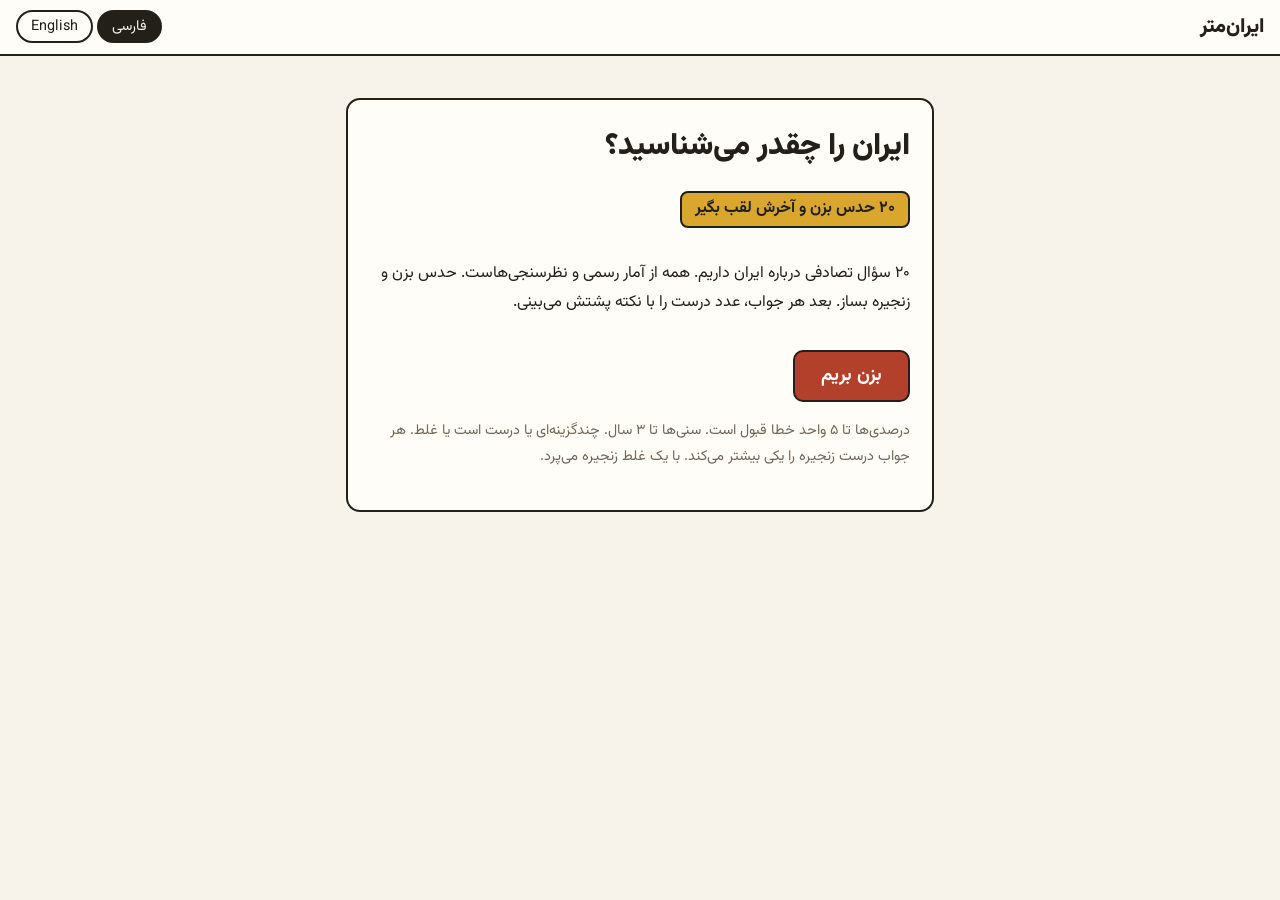
==== web/index.html @ 9cb6ca8e "Wave 3: SEO/OG/favicon/skip-link/mobile-360 polish" ====
<!DOCTYPE html>
<html lang="fa" dir="rtl">
<head>
<meta charset="utf-8">
<meta name="viewport" content="width=device-width, initial-scale=1">
<title>ایران‌متر | Iran-meter Quiz</title>
<meta name="description" content="ایران‌متر: ۲۰ سؤال دوزبانه (فارسی/English) درباره‌ی ایران از آمار و نظرسنجی‌های رسمی — حدس بزن، زنجیره بساز، عدد واقعی را ببین. Iran-meter: a bilingual fa/en quiz — 20 guesses about Iran from official stats and polls.">
<meta name="theme-color" content="#f7f3ea">
<meta property="og:title" content="ایران‌متر | Iran-meter Quiz">
<meta property="og:description" content="۲۰ حدس دوزبانه درباره‌ی ایران — زنجیره بساز و عدد واقعی را ببین. A bilingual fa/en quiz: 20 guesses about Iran, build a streak, see the true number.">
<meta property="og:type" content="website">
<meta property="og:url" content="https://eledah.github.io/iran-meter/">
<meta property="og:locale" content="fa_IR">
<meta property="og:locale:alternate" content="en_US">
<link rel="icon" href="data:image/svg+xml,%3Csvg xmlns='http://www.w3.org/2000/svg' viewBox='0 0 64 64'%3E%3Crect x='5' y='5' width='54' height='54' rx='10' fill='%23d9a62e' stroke='%2323201a' stroke-width='4'/%3E%3Cline x1='5' y1='32' x2='59' y2='32' stroke='%2323201a' stroke-width='3' stroke-dasharray='7 6'/%3E%3Ccircle cx='32' cy='17' r='6' fill='%23fffdf7' stroke='%2323201a' stroke-width='3'/%3E%3C/svg%3E">
<link rel="preconnect" href="https://fonts.googleapis.com">
<link rel="preconnect" href="https://fonts.gstatic.com" crossorigin>
<link href="https://fonts.googleapis.com/css2?family=Vazirmatn:wght@400;500;700;900&display=swap" rel="stylesheet">
<link rel="stylesheet" href="styles.css">
</head>
<body>
<a class="skip-link" href="#app">پرش به محتوا / Skip to content</a>
<header class="topbar">
  <h1 id="app-title">ایران‌متر</h1>
  <div class="topbar-side">
    <div class="lang-toggle" role="group" aria-label="Language / زبان">
      <button id="btn-fa" class="active" type="button">فارسی</button>
      <button id="btn-en" type="button">English</button>
    </div>
  </div>
</header>

<main id="app" tabindex="-1">
  <!-- start screen: the hook is the quiz itself -->
  <section id="screen-start" class="screen start">
    <div class="hook-ticket">
      <h2 id="start-title">ایران را چقدر می‌شناسید؟</h2>
      <p id="start-hook" class="hook-line"></p>
      <p id="start-desc"></p>
      <button id="btn-start" class="primary" type="button">بزن بریم</button>
      <p id="start-rules" class="muted"></p>
    </div>
  </section>

  <!-- question screen -->
  <section id="screen-quiz" class="screen hidden">
    <div class="thread" aria-hidden="true"><div id="progress-fill"></div></div>
    <div class="quiz-head">
      <p id="progress-label" class="muted"></p>
      <p id="quiz-streak" class="streak-inline hidden" aria-live="polite"></p>
    </div>
    <article class="ticket">
      <div class="ticket-row">
        <span id="q-category" class="chip"></span>
        <span id="q-gauge" class="gauge"></span>
      </div>
      <h2 id="q-prompt"></h2>
      <p id="q-hint" class="hint"></p>
      <div id="q-options" class="options"></div>
      <div id="q-slider" class="slider-block hidden">
        <div class="slider-row">
          <div class="range-wrap">
            <input id="q-range" type="range" min="0" max="100" step="1" value="50" aria-describedby="q-prompt">
            <div id="q-marks" class="marks" aria-hidden="true"></div>
          </div>
          <output id="q-guess" for="q-range">۵۰٪</output>
        </div>
        <button id="btn-submit-guess" class="primary" type="button"></button>
      </div>
      <div id="q-feedback" class="feedback hidden">
        <div class="reveal-card">
          <p id="fb-result" class="fb-result"></p>
          <div id="fb-truth" class="truth-big hidden" aria-live="polite">
            <span id="fb-truth-num">۰</span><span id="fb-truth-unit"></span>
          </div>
          <p id="fb-gap" class="fb-gap"></p>
          <p id="fb-fact" class="fb-fact"></p>
          <p id="fb-source" class="source-chip"></p>
        </div>
        <button id="btn-next" class="primary" type="button"></button>
      </div>
    </article>
  </section>

  <!-- score screen -->
  <section id="screen-score" class="screen hidden">
    <div class="rank-stamp">
      <h2 id="score-rank"></h2>
      <p id="score-total"></p>
    </div>
    <h3 id="score-title" class="score-sub"></h3>
    <ul id="score-breakdown" class="breakdown"></ul>
    <p id="score-best" class="muted"></p>
    <button id="btn-restart" class="primary" type="button"></button>
  </section>
</main>

<script src="app.js"></script>
</body>
</html>
---- web/styles.css ----
/* Iran-meter: bazaar-ticket showdown. One family (Vazirmatn), flat color, no gradients. */
:root {
  color-scheme: light;
  --paper: #f7f3ea;
  --ticket: #fffdf7;
  --ink: #23201a;
  --clay: #e2d9c6;
  --bazaar: #b3402a;
  --pistachio: #3e7a4e;
  --marigold: #d9a62e;
  --muted: #6f675a;
}
* { box-sizing: border-box; }
html { -webkit-text-size-adjust: 100%; }
body {
  margin: 0;
  font-family: "Vazirmatn", system-ui, "Segoe UI", Tahoma, sans-serif;
  background: var(--paper);
  color: var(--ink);
  line-height: 1.8;
}
button, input, output { font-family: inherit; }
:focus-visible { outline: 3px solid var(--bazaar); outline-offset: 2px; }
/* Skip link: off-screen until keyboard focus */
.skip-link {
  position: absolute; top: -100px; inset-inline-start: 1rem; z-index: 10;
  background: var(--ink); color: var(--paper); font-weight: 700;
  padding: 0.5rem 1rem; border-radius: 0 0 10px 10px; text-decoration: none;
}
.skip-link:focus { top: 0; }

/* Top bar: slim ledger strip */
.topbar {
  display: flex; justify-content: space-between; align-items: center; gap: 0.75rem;
  padding: 0.55rem 1rem;
  background: var(--ticket);
  border-bottom: 2px solid var(--ink);
}
.topbar h1 { font-size: 1.25rem; margin: 0; font-weight: 900; }
.topbar-side { display: flex; align-items: center; gap: 0.6rem; }
.lang-toggle { display: flex; gap: 0.3rem; }
.lang-toggle button {
  border: 2px solid var(--ink); background: var(--ticket); color: var(--ink);
  padding: 0.2rem 0.8rem; cursor: pointer; border-radius: 999px; font-size: 0.9rem;
}
.lang-toggle button.active { background: var(--ink); color: var(--paper); }

main { max-width: 620px; margin: 0 auto; padding: 1.25rem 1rem 3rem; }
.screen.hidden { display: none; }
.muted { color: var(--muted); font-size: 0.9rem; }

/* Start: hook ticket with dashed stub edge (the ONE bold place) */
.hook-ticket {
  background: var(--ticket);
  border: 2px solid var(--ink);
  border-radius: 14px;
  padding: 1.6rem 1.4rem;
  margin-top: 1.4rem;
}
.hook-ticket h2 { font-size: 1.9rem; line-height: 1.4; margin: 0 0 0.4rem; font-weight: 900; }
.hook-line {
  display: inline-block;
  background: var(--marigold);
  border: 2px solid var(--ink);
  border-radius: 8px;
  padding: 0.15rem 0.8rem;
  font-weight: 700;
}
#btn-start { font-size: 1.15rem; }
#start-rules { margin-top: 1rem; }

/* Quiz thread: thin progress line */
.thread { height: 6px; background: var(--clay); border-radius: 999px; overflow: hidden; }
#progress-fill { height: 100%; width: 0; background: var(--bazaar); transition: width 0.3s ease; }
.quiz-head { display: flex; justify-content: space-between; align-items: center; gap: 0.5rem; }

/* The ticket: exam-sheet stub, dashed tear edge */
.ticket {
  background: var(--ticket);
  border: 2px solid var(--ink);
  border-radius: 14px;
  padding: 1.2rem 1.1rem;
}
.ticket-row { display: flex; justify-content: space-between; align-items: center; gap: 0.5rem; }
.chip {
  background: var(--paper);
  border: 2px solid var(--ink);
  border-radius: 999px;
  padding: 0 0.8rem;
  font-size: 0.85rem; font-weight: 500;
}
.gauge { display: inline-flex; gap: 4px; }
.gauge i { width: 20px; height: 10px; border-radius: 999px; background: var(--clay); border: 1px solid var(--ink); }
.gauge i.on { background: var(--ink); }
#q-prompt { font-size: 1.3rem; font-weight: 700; line-height: 1.7; margin: 0.8rem 0 0; max-width: 34ch; }
/* Explainer subtitle for jargon terms (gross ratio, point-to-point, participation…) */
.hint { margin: 0.35rem 0 0; font-size: 0.95rem; color: var(--muted); max-width: 60ch; }
.hint.hidden { display: none; }

/* Options: bargaining slips */
.options.hidden { display: none; }
.options { display: grid; gap: 0.6rem; margin-top: 1rem; }
.options button {
  text-align: start; padding: 0.65rem 0.9rem; font-size: 1.05rem; font-weight: 500;
  border: 2px solid var(--ink); border-radius: 10px; background: var(--paper);
  color: var(--ink); cursor: pointer;
}
.options button:hover:not(:disabled) { background: var(--marigold); }
.options button:disabled { cursor: default; }
.options button.correct { background: var(--pistachio); border-color: var(--ink); color: #fff; }
.options button.wrong { background: var(--bazaar); border-color: var(--ink); color: #fff; }
.options button.dim { opacity: 0.55; }

/* Slider: bargaining over a number */
.slider-block.hidden { display: none; }
.slider-block { margin-top: 1.2rem; }
.slider-row { display: flex; align-items: center; gap: 0.9rem; }
.slider-row input[type="range"] { flex: 1; accent-color: var(--bazaar); min-height: 44px; }
.slider-row output {
  min-width: 5rem; text-align: center; font-size: 1.5rem; font-weight: 900;
  border: 2px solid var(--ink); border-radius: 10px; background: var(--paper); padding: 0 0.4rem;
}

/* Reveal: the payoff, color answers the action */
.feedback { margin-top: 1rem; border-top: 2px dashed var(--clay); padding-top: 0.9rem; }
.feedback.hidden { display: none; }
.reveal-card {
  background: var(--paper);
  border: 2px solid var(--ink);
  border-radius: 12px;
  padding: 0.9rem 1rem 1rem;
}
.fb-result { font-size: 1.2rem; font-weight: 900; margin: 0; }
.fb-result.tier-exact { color: var(--pistachio); }
.fb-result.tier-close { color: var(--pistachio); }
.fb-result.tier-near { color: var(--bazaar); }
.fb-result.tier-off { color: var(--bazaar); }
.fb-result.tier-choice-ok { color: var(--pistachio); }
.fb-result.tier-choice-bad { color: var(--bazaar); }
.fb-gap { font-weight: 700; margin: 0.2rem 0; }
.fb-fact {
  margin: 0.6rem 0; max-width: 60ch;
  border-inline-start: 4px solid var(--marigold);
  padding-inline-start: 0.7rem;
}
/* Big counted-up truth number */
.truth-big { margin: 0.2rem 0 0; line-height: 1.2; }
.truth-big.hidden { display: none; }
#fb-truth-num { font-size: 2.6rem; font-weight: 900; }
#fb-truth-unit { font-size: 1.3rem; font-weight: 700; margin-inline-start: 0.3rem; }
/* Data labels on the original slider: guess pill above, truth pill below.
   Overlay is forced LTR so % always maps to left%. */
.range-wrap { position: relative; flex: 1; min-width: 0; display: flex; align-items: center; }
.range-wrap input[type="range"] { width: 100%; min-width: 0; direction: ltr; }
.marks { position: absolute; top: 0; bottom: 0; left: 10px; right: 10px; pointer-events: none; direction: ltr; }
.mark {
  position: absolute; top: -1.7rem; transform: translateX(-50%);
  font-size: 0.8rem; font-weight: 700; white-space: nowrap;
  max-width: 44%; overflow: hidden; text-overflow: ellipsis;
  border: 2px solid var(--ink); border-radius: 999px; padding: 0 0.55rem;
  background: var(--ticket); color: var(--ink);
}
.mark-truth { top: auto; bottom: -1.9rem; background: var(--marigold); }
.mark-truth.good { background: var(--pistachio); color: #fff; }
.mark-truth.miss { background: var(--bazaar); color: #fff; }
.slider-block { padding-bottom: 2.2rem; }
/* Source as a small stamp chip */
.source-chip { display: inline-block; margin: 0.5rem 0 0; font-size: 0.85rem; color: var(--muted); }
.source-chip.hidden { display: none; }
.source-chip:not(.hidden) {
  border: 1px dashed var(--muted); border-radius: 999px; padding: 0 0.7rem;
}
/* Celebration + commiseration (JS-gated on reduced motion) */
.ticket { position: relative; overflow: hidden; }
.confetti {
  position: absolute; top: -8px; width: 8px; height: 12px; border-radius: 2px;
  animation: fall 0.95s ease-in forwards; pointer-events: none;
}
@keyframes fall {
  to { transform: translate(var(--dx, 0), 340px) rotate(var(--rot, 180deg)); opacity: 0; }
}
.shake { animation: shake 0.4s ease; }
@keyframes shake {
  0%, 100% { transform: none; }
  25% { transform: translateX(-7px) rotate(-0.4deg); }
  60% { transform: translateX(6px) rotate(0.4deg); }
}

/* Staged reveal: the payoff arrives beat by beat, not all at once.
   Base styles stay fully visible; keyframes only describe the entrance,
   so prefers-reduced-motion (animation: none) shows everything instantly. */
#q-feedback:not(.hidden) .fb-result { animation: rise 0.4s ease both; }
#q-feedback:not(.hidden) #fb-truth { animation: rise 0.45s ease 0.3s both; }
#q-feedback:not(.hidden) .fb-gap { animation: rise 0.45s ease 0.95s both; }
#q-feedback:not(.hidden) .fb-fact { animation: rise 0.45s ease 1.2s both; }
#q-feedback:not(.hidden) #fb-source { animation: rise 0.45s ease 1.45s both; }
#q-feedback:not(.hidden) #btn-next { animation: rise 0.45s ease 1.7s both; }
@keyframes rise { from { opacity: 0; transform: translateY(12px); } }
#q-marks .mark { animation: markpop 0.35s ease both; }
#q-marks .mark-truth { animation-delay: 0.25s; }
@keyframes markpop {
  from { transform: translateX(-50%) scale(0); }
  to { transform: translateX(-50%) scale(1); }
}
/* Streak: the stakes (single inline readout under the thread) */
.streak-inline { font-weight: 700; }
.streak-inline.hidden { display: none; }
.pop { animation: pop 0.35s ease; }
@keyframes pop {
  0% { transform: scale(1); }
  40% { transform: scale(1.25); }
  100% { transform: scale(1); }
}

/* Score: rank stamp is the payoff */
.rank-stamp {
  background: var(--ink); color: var(--paper);
  border-radius: 14px; padding: 1.4rem 1.2rem; text-align: center; margin-top: 1.4rem;
}
.rank-stamp h2 { margin: 0; font-size: 1.7rem; font-weight: 900; }
.rank-stamp p { margin: 0.3rem 0 0; font-size: 1.1rem; }
.score-sub { margin: 1.2rem 0 0.4rem; font-size: 1.05rem; }
.breakdown { list-style: none; padding: 0; margin: 0; display: grid; gap: 0.45rem; }
.breakdown li {
  background: var(--ticket); border: 2px solid var(--ink); border-radius: 10px;
  padding: 0.35rem 0.8rem;
}

.primary {
  background: var(--bazaar); color: #fff; border: 2px solid var(--ink); border-radius: 10px;
  padding: 0.6rem 1.6rem; font-size: 1.05rem; font-weight: 700; cursor: pointer; margin-top: 1rem;
}
.primary:hover { filter: brightness(1.08); }
.primary:disabled { opacity: 0.5; cursor: default; }
/* Quiz actions span the full card width */
#btn-submit-guess, #btn-next { display: block; width: 100%; }

/* ONE orchestrated start moment: ticket deals in */
body.dealing .ticket, body.dealing .hook-ticket { animation: deal 0.55s ease; }
@keyframes deal {
  from { transform: translateY(14px) rotate(-0.6deg); opacity: 0; }
  to { transform: none; opacity: 1; }
}

@media (max-width: 480px) {
  .hook-ticket h2 { font-size: 1.5rem; }
  #q-prompt { font-size: 1.15rem; }
  main { padding: 1rem 0.75rem 2.5rem; }
  /* 360px: keep the ticket row, slider, and payoff inside the viewport */
  .topbar { flex-wrap: wrap; }
  .ticket-row { flex-wrap: wrap; }
  .chip { min-width: 0; overflow-wrap: anywhere; }
  .slider-row { gap: 0.5rem; }
  .slider-row output { min-width: 4rem; font-size: 1.2rem; }
  #fb-truth-num { font-size: 2rem; }
  #fb-truth-unit { font-size: 1.1rem; }
}
@media (prefers-reduced-motion: reduce) {
  *, *::before, *::after { animation: none; transition: none; }
}
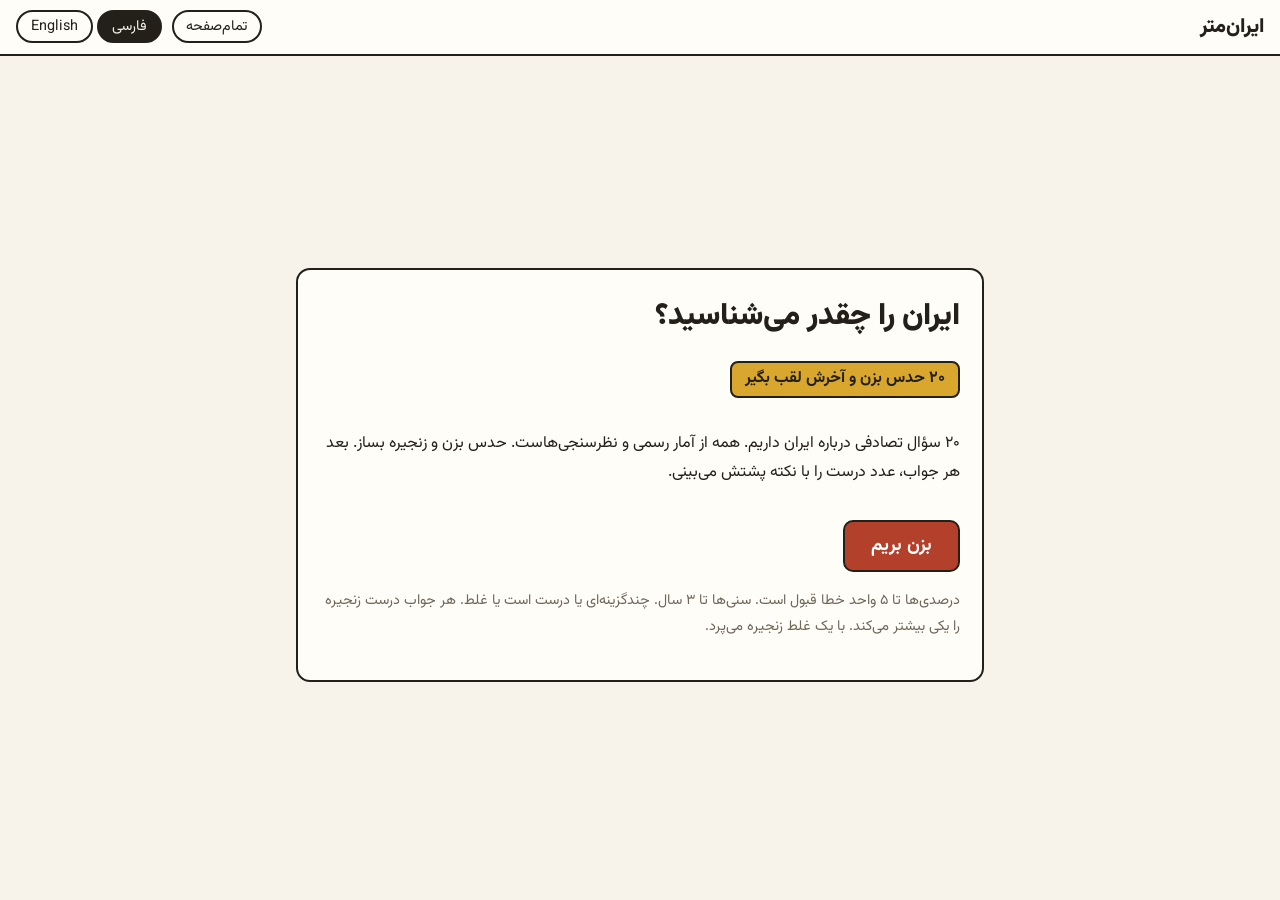
==== commit 3a0706e9: "Full-screen experience: viewport stage, bigger touch targets, fullscreen toggle" ====
--- a/web/index.html
+++ b/web/index.html
@@ -23,6 +23,7 @@
 <header class="topbar">
   <h1 id="app-title">ایران‌متر</h1>
   <div class="topbar-side">
+    <button id="btn-full" type="button">تمام‌صفحه</button>
     <div class="lang-toggle" role="group" aria-label="Language / زبان">
       <button id="btn-fa" class="active" type="button">فارسی</button>
       <button id="btn-en" type="button">English</button>
--- a/web/styles.css
+++ b/web/styles.css
@@ -11,9 +11,11 @@
   --muted: #6f675a;
 }
 * { box-sizing: border-box; }
-html { -webkit-text-size-adjust: 100%; }
+html { -webkit-text-size-adjust: 100%; height: 100%; }
 body {
   margin: 0;
+  min-height: 100%; min-height: 100dvh;
+  display: flex; flex-direction: column;
   font-family: "Vazirmatn", system-ui, "Segoe UI", Tahoma, sans-serif;
   background: var(--paper);
   color: var(--ink);
@@ -39,13 +41,20 @@
 .topbar h1 { font-size: 1.25rem; margin: 0; font-weight: 900; }
 .topbar-side { display: flex; align-items: center; gap: 0.6rem; }
 .lang-toggle { display: flex; gap: 0.3rem; }
-.lang-toggle button {
+.lang-toggle button, #btn-full {
   border: 2px solid var(--ink); background: var(--ticket); color: var(--ink);
   padding: 0.2rem 0.8rem; cursor: pointer; border-radius: 999px; font-size: 0.9rem;
 }
+#btn-full.hidden { display: none; }
 .lang-toggle button.active { background: var(--ink); color: var(--paper); }
 
-main { max-width: 620px; margin: 0 auto; padding: 1.25rem 1rem 3rem; }
+main {
+  flex: 1; width: 100%; max-width: 720px; margin: 0 auto;
+  padding: 1.25rem 1rem 3rem;
+  display: flex; flex-direction: column;
+}
+/* Full-screen stage: each screen centers itself vertically without clipping */
+.screen { width: 100%; margin: auto 0; }
 .screen.hidden { display: none; }
 .muted { color: var(--muted); font-size: 0.9rem; }
 
@@ -92,7 +101,7 @@
 .gauge { display: inline-flex; gap: 4px; }
 .gauge i { width: 20px; height: 10px; border-radius: 999px; background: var(--clay); border: 1px solid var(--ink); }
 .gauge i.on { background: var(--ink); }
-#q-prompt { font-size: 1.3rem; font-weight: 700; line-height: 1.7; margin: 0.8rem 0 0; max-width: 34ch; }
+#q-prompt { font-size: 1.45rem; font-weight: 700; line-height: 1.7; margin: 0.8rem 0 0; max-width: 34ch; }
 /* Explainer subtitle for jargon terms (gross ratio, point-to-point, participation…) */
 .hint { margin: 0.35rem 0 0; font-size: 0.95rem; color: var(--muted); max-width: 60ch; }
 .hint.hidden { display: none; }
@@ -101,7 +110,7 @@
 .options.hidden { display: none; }
 .options { display: grid; gap: 0.6rem; margin-top: 1rem; }
 .options button {
-  text-align: start; padding: 0.65rem 0.9rem; font-size: 1.05rem; font-weight: 500;
+  text-align: start; padding: 0.85rem 1rem; font-size: 1.15rem; font-weight: 500;
   border: 2px solid var(--ink); border-radius: 10px; background: var(--paper);
   color: var(--ink); cursor: pointer;
 }
@@ -117,7 +126,7 @@
 .slider-row { display: flex; align-items: center; gap: 0.9rem; }
 .slider-row input[type="range"] { flex: 1; accent-color: var(--bazaar); min-height: 44px; }
 .slider-row output {
-  min-width: 5rem; text-align: center; font-size: 1.5rem; font-weight: 900;
+  min-width: 5.5rem; text-align: center; font-size: 1.8rem; font-weight: 900;
   border: 2px solid var(--ink); border-radius: 10px; background: var(--paper); padding: 0 0.4rem;
 }
 
@@ -151,7 +160,7 @@
 /* Data labels on the original slider: guess pill above, truth pill below.
    Overlay is forced LTR so % always maps to left%. */
 .range-wrap { position: relative; flex: 1; min-width: 0; display: flex; align-items: center; }
-.range-wrap input[type="range"] { width: 100%; min-width: 0; direction: ltr; }
+.range-wrap input[type="range"] { width: 100%; min-width: 0; direction: ltr; min-height: 56px; }
 .marks { position: absolute; top: 0; bottom: 0; left: 10px; right: 10px; pointer-events: none; direction: ltr; }
 .mark {
   position: absolute; top: -1.7rem; transform: translateX(-50%);
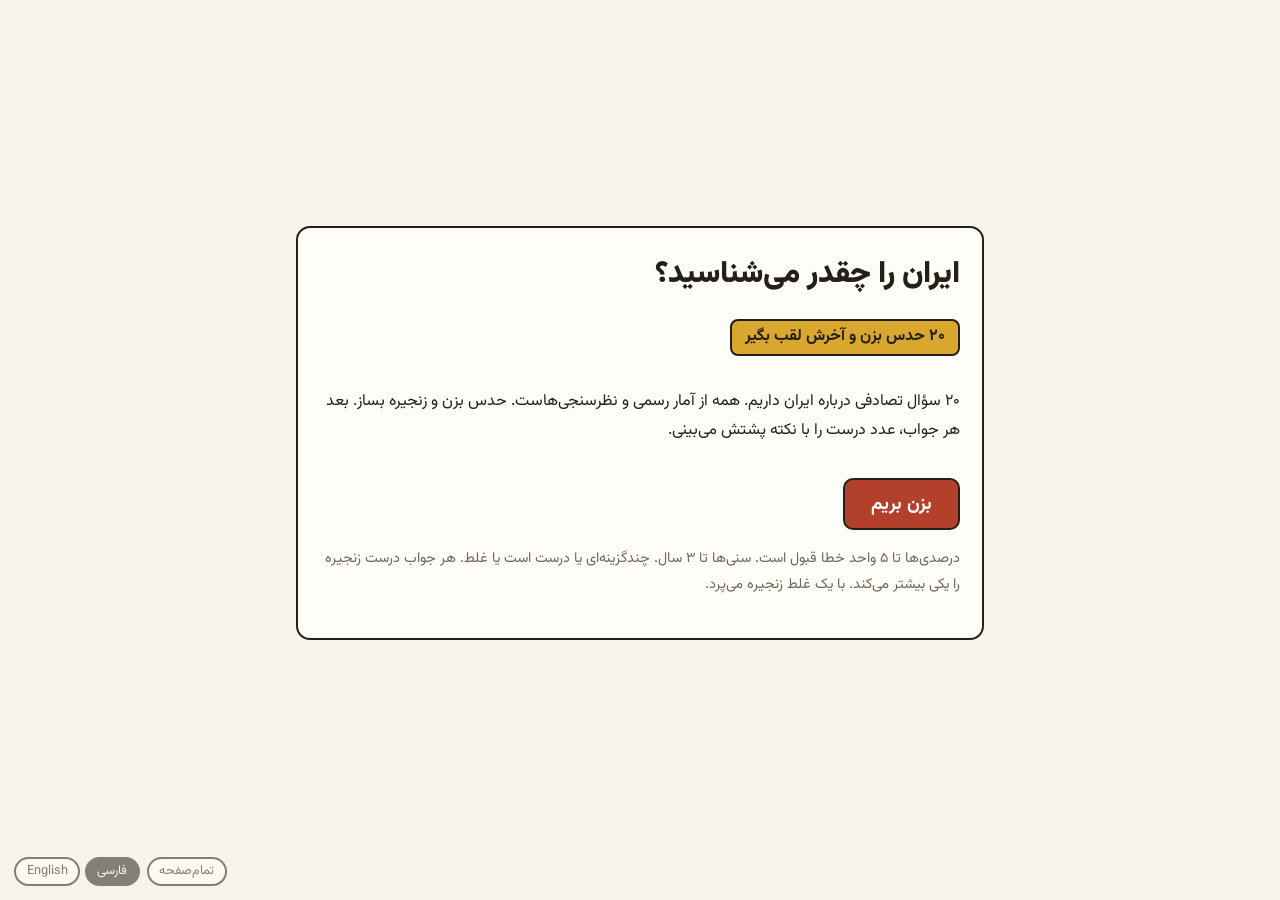
==== commit 42ee38eb: "Chromeless full-screen: header removed, floating ghost controls, screens fill viewport" ====
--- a/web/index.html
+++ b/web/index.html
@@ -20,16 +20,14 @@
 </head>
 <body>
 <a class="skip-link" href="#app">پرش به محتوا / Skip to content</a>
-<header class="topbar">
-  <h1 id="app-title">ایران‌متر</h1>
-  <div class="topbar-side">
-    <button id="btn-full" type="button">تمام‌صفحه</button>
-    <div class="lang-toggle" role="group" aria-label="Language / زبان">
-      <button id="btn-fa" class="active" type="button">فارسی</button>
-      <button id="btn-en" type="button">English</button>
-    </div>
+<h1 id="app-title" class="sr-only">ایران‌متر</h1>
+<div class="float-controls">
+  <button id="btn-full" type="button">تمام‌صفحه</button>
+  <div class="lang-toggle" role="group" aria-label="Language / زبان">
+    <button id="btn-fa" class="active" type="button">فارسی</button>
+    <button id="btn-en" type="button">English</button>
   </div>
-</header>
+</div>
 
 <main id="app" tabindex="-1">
   <!-- start screen: the hook is the quiz itself -->
--- a/web/styles.css
+++ b/web/styles.css
@@ -31,15 +31,22 @@
 }
 .skip-link:focus { top: 0; }
 
-/* Top bar: slim ledger strip */
-.topbar {
-  display: flex; justify-content: space-between; align-items: center; gap: 0.75rem;
-  padding: 0.55rem 1rem;
+/* Screen-reader-only (the h1 lives on for SEO/a11y, no visual header) */
+.sr-only {
+  position: absolute; width: 1px; height: 1px; margin: -1px;
+  clip-path: inset(50%); overflow: hidden; white-space: nowrap;
+}
+/* Floating ghost controls: the only chrome, pinned to a corner */
+.float-controls {
+  position: fixed; inset-block-end: 0.9rem; inset-inline-end: 0.9rem; z-index: 20;
+  display: flex; align-items: center; gap: 0.45rem;
+  opacity: 0.55; transition: opacity 0.2s ease;
+}
+.float-controls:hover, .float-controls:focus-within { opacity: 1; }
+.float-controls .lang-toggle button, .float-controls #btn-full {
+  font-size: 0.8rem; padding: 0.15rem 0.65rem;
   background: var(--ticket);
-  border-bottom: 2px solid var(--ink);
-}
-.topbar h1 { font-size: 1.25rem; margin: 0; font-weight: 900; }
-.topbar-side { display: flex; align-items: center; gap: 0.6rem; }
+}
 .lang-toggle { display: flex; gap: 0.3rem; }
 .lang-toggle button, #btn-full {
   border: 2px solid var(--ink); background: var(--ticket); color: var(--ink);
@@ -50,11 +57,11 @@
 
 main {
   flex: 1; width: 100%; max-width: 720px; margin: 0 auto;
-  padding: 1.25rem 1rem 3rem;
+  padding: 1.5rem 1rem 5rem;
   display: flex; flex-direction: column;
 }
-/* Full-screen stage: each screen centers itself vertically without clipping */
-.screen { width: 100%; margin: auto 0; }
+/* Full-screen stage: each screen IS the viewport — no header, no footer */
+.screen { width: 100%; flex: 1; display: flex; flex-direction: column; justify-content: center; }
 .screen.hidden { display: none; }
 .muted { color: var(--muted); font-size: 0.9rem; }
 
@@ -83,12 +90,13 @@
 #progress-fill { height: 100%; width: 0; background: var(--bazaar); transition: width 0.3s ease; }
 .quiz-head { display: flex; justify-content: space-between; align-items: center; gap: 0.5rem; }
 
-/* The ticket: exam-sheet stub, dashed tear edge */
+/* The ticket: exam-sheet stub, dashed tear edge — fills its screen */
 .ticket {
   background: var(--ticket);
   border: 2px solid var(--ink);
   border-radius: 14px;
   padding: 1.2rem 1.1rem;
+  flex: 1;
 }
 .ticket-row { display: flex; justify-content: space-between; align-items: center; gap: 0.5rem; }
 .chip {
@@ -254,9 +262,8 @@
 @media (max-width: 480px) {
   .hook-ticket h2 { font-size: 1.5rem; }
   #q-prompt { font-size: 1.15rem; }
-  main { padding: 1rem 0.75rem 2.5rem; }
+  main { padding: 1rem 0.75rem 4rem; }
   /* 360px: keep the ticket row, slider, and payoff inside the viewport */
-  .topbar { flex-wrap: wrap; }
   .ticket-row { flex-wrap: wrap; }
   .chip { min-width: 0; overflow-wrap: anywhere; }
   .slider-row { gap: 0.5rem; }
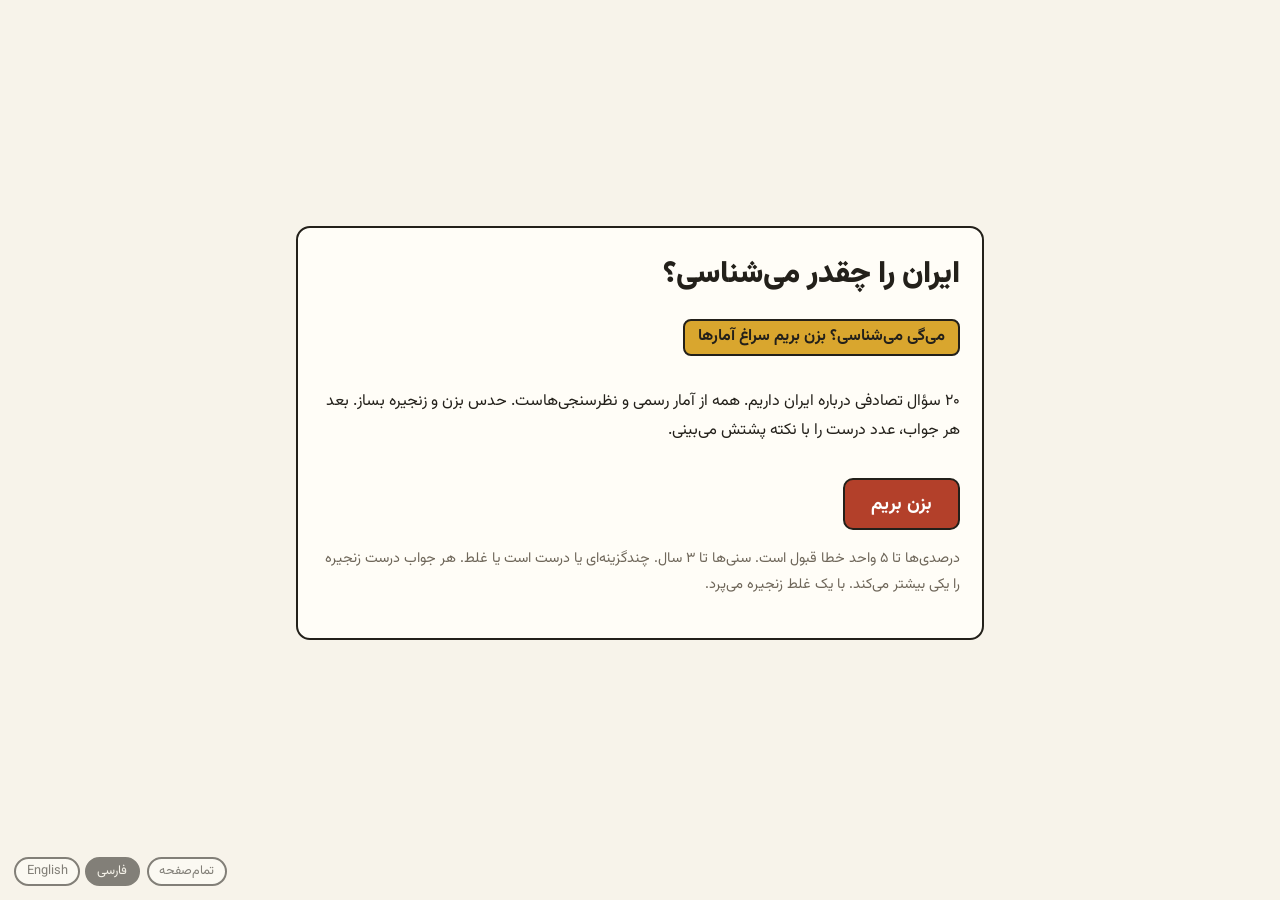
==== commit 531953ab: "Drag bubble, answer dot+zone, trimmed reveal, stamp tiers, orange near, fa tags, new intro" ====
--- a/web/index.html
+++ b/web/index.html
@@ -51,7 +51,7 @@
     <article class="ticket">
       <div class="ticket-row">
         <span id="q-category" class="chip"></span>
-        <span id="q-gauge" class="gauge"></span>
+        <span id="q-source" class="source-chip"></span>
       </div>
       <h2 id="q-prompt"></h2>
       <p id="q-hint" class="hint"></p>
@@ -60,21 +60,16 @@
         <div class="slider-row">
           <div class="range-wrap">
             <input id="q-range" type="range" min="0" max="100" step="1" value="50" aria-describedby="q-prompt">
+            <div id="q-bubble" class="hidden"><span id="q-bubble-val" class="bubble"></span></div>
             <div id="q-marks" class="marks" aria-hidden="true"></div>
           </div>
-          <output id="q-guess" for="q-range">۵۰٪</output>
         </div>
         <button id="btn-submit-guess" class="primary" type="button"></button>
       </div>
       <div id="q-feedback" class="feedback hidden">
         <div class="reveal-card">
           <p id="fb-result" class="fb-result"></p>
-          <div id="fb-truth" class="truth-big hidden" aria-live="polite">
-            <span id="fb-truth-num">۰</span><span id="fb-truth-unit"></span>
-          </div>
-          <p id="fb-gap" class="fb-gap"></p>
           <p id="fb-fact" class="fb-fact"></p>
-          <p id="fb-source" class="source-chip"></p>
         </div>
         <button id="btn-next" class="primary" type="button"></button>
       </div>
--- a/web/styles.css
+++ b/web/styles.css
@@ -8,6 +8,7 @@
   --bazaar: #b3402a;
   --pistachio: #3e7a4e;
   --marigold: #d9a62e;
+  --amber: #c26a1b;
   --muted: #6f675a;
 }
 * { box-sizing: border-box; }
@@ -106,9 +107,6 @@
   padding: 0 0.8rem;
   font-size: 0.85rem; font-weight: 500;
 }
-.gauge { display: inline-flex; gap: 4px; }
-.gauge i { width: 20px; height: 10px; border-radius: 999px; background: var(--clay); border: 1px solid var(--ink); }
-.gauge i.on { background: var(--ink); }
 #q-prompt { font-size: 1.45rem; font-weight: 700; line-height: 1.7; margin: 0.8rem 0 0; max-width: 34ch; }
 /* Explainer subtitle for jargon terms (gross ratio, point-to-point, participation…) */
 .hint { margin: 0.35rem 0 0; font-size: 0.95rem; color: var(--muted); max-width: 60ch; }
@@ -132,44 +130,89 @@
 .slider-block.hidden { display: none; }
 .slider-block { margin-top: 1.2rem; }
 .slider-row { display: flex; align-items: center; gap: 0.9rem; }
-.slider-row input[type="range"] { flex: 1; accent-color: var(--bazaar); min-height: 44px; }
-.slider-row output {
-  min-width: 5.5rem; text-align: center; font-size: 1.8rem; font-weight: 900;
-  border: 2px solid var(--ink); border-radius: 10px; background: var(--paper); padding: 0 0.4rem;
-}
 
 /* Reveal: the payoff, color answers the action */
 .feedback { margin-top: 1rem; border-top: 2px dashed var(--clay); padding-top: 0.9rem; }
 .feedback.hidden { display: none; }
-.reveal-card {
-  background: var(--paper);
-  border: 2px solid var(--ink);
-  border-radius: 12px;
-  padding: 0.9rem 1rem 1rem;
-}
-.fb-result { font-size: 1.2rem; font-weight: 900; margin: 0; }
+/* Reveal flows with the question — no separate box, the answer completes it */
+.reveal-card { margin-top: 0.6rem; }
+/* Tier verdicts read as stamps, not sentences */
+.fb-result {
+  display: inline-block; font-size: 1.5rem; font-weight: 900; margin: 0;
+  border: 3px solid currentColor; border-radius: 10px;
+  padding: 0.05rem 1rem; transform: rotate(-1.5deg);
+}
 .fb-result.tier-exact { color: var(--pistachio); }
 .fb-result.tier-close { color: var(--pistachio); }
-.fb-result.tier-near { color: var(--bazaar); }
+.fb-result.tier-near { color: var(--amber); }
 .fb-result.tier-off { color: var(--bazaar); }
 .fb-result.tier-choice-ok { color: var(--pistachio); }
 .fb-result.tier-choice-bad { color: var(--bazaar); }
-.fb-gap { font-weight: 700; margin: 0.2rem 0; }
 .fb-fact {
   margin: 0.6rem 0; max-width: 60ch;
   border-inline-start: 4px solid var(--marigold);
   padding-inline-start: 0.7rem;
 }
-/* Big counted-up truth number */
-.truth-big { margin: 0.2rem 0 0; line-height: 1.2; }
-.truth-big.hidden { display: none; }
-#fb-truth-num { font-size: 2.6rem; font-weight: 900; }
-#fb-truth-unit { font-size: 1.3rem; font-weight: 700; margin-inline-start: 0.3rem; }
+/* answer lives on the slider's truth pill — no separate number block */
 /* Data labels on the original slider: guess pill above, truth pill below.
    Overlay is forced LTR so % always maps to left%. */
 .range-wrap { position: relative; flex: 1; min-width: 0; display: flex; align-items: center; }
-.range-wrap input[type="range"] { width: 100%; min-width: 0; direction: ltr; min-height: 56px; }
-.marks { position: absolute; top: 0; bottom: 0; left: 10px; right: 10px; pointer-events: none; direction: ltr; }
+/* Custom slider: our own track + thumb (26px), so the data-point overlay
+   aligns exactly — overlay inset equals half a thumb (13px) each side. */
+.range-wrap input[type="range"] {
+  width: 100%; min-width: 0; direction: ltr; min-height: 56px;
+  -webkit-appearance: none; appearance: none; background: transparent; margin: 0;
+}
+.range-wrap input[type="range"]::-webkit-slider-runnable-track {
+  height: 12px; background: var(--clay);
+  border: 2px solid var(--ink); border-radius: 999px;
+}
+.range-wrap input[type="range"]::-webkit-slider-thumb {
+  -webkit-appearance: none; appearance: none;
+  width: 26px; height: 26px; margin-top: -9px; border-radius: 50%;
+  background: var(--marigold); border: 2px solid var(--ink); cursor: pointer;
+}
+.range-wrap input[type="range"]::-moz-range-track {
+  height: 12px; background: var(--clay);
+  border: 2px solid var(--ink); border-radius: 999px;
+}
+.range-wrap input[type="range"]::-moz-range-thumb {
+  width: 22px; height: 22px; border-radius: 50%;
+  background: var(--marigold); border: 2px solid var(--ink); cursor: pointer;
+}
+.range-wrap input[type="range"]:disabled::-webkit-slider-thumb { background: var(--clay); cursor: default; }
+.range-wrap input[type="range"]:disabled::-moz-range-thumb { background: var(--clay); cursor: default; }
+/* Data points on the slider: guess pill above, big truth pill below,
+   colored zone spanning the distance between them. */
+/* Live drag bubble: rides above the thumb with the current value */
+.bubble {
+  position: absolute; top: -2.5rem; transform: translateX(-50%);
+  font-size: 1rem; font-weight: 900; white-space: nowrap;
+  background: var(--ink); color: var(--paper);
+  border-radius: 999px; padding: 0 0.7rem;
+  pointer-events: none;
+}
+.bubble.hidden { display: none; }
+#q-bubble {
+  position: absolute; top: 0; bottom: 0; left: 13px; right: 13px;
+  pointer-events: none; direction: ltr;
+}
+#q-bubble.hidden { display: none; }
+.marks { position: absolute; top: 0; bottom: 0; left: 13px; right: 13px; pointer-events: none; direction: ltr; }
+.zone {
+  position: absolute; top: 50%; height: 8px; transform: translateY(-50%);
+  border-radius: 999px;
+}
+.zone.good { background: var(--pistachio); }
+.zone.miss { background: var(--bazaar); }
+/* the answer's own circle, sitting on the track */
+.dot-truth {
+  position: absolute; top: 50%; width: 18px; height: 18px;
+  transform: translate(-50%, -50%); border-radius: 50%;
+  background: var(--marigold); border: 3px solid var(--ink);
+}
+.dot-truth.good { background: var(--pistachio); }
+.dot-truth.miss { background: var(--bazaar); }
 .mark {
   position: absolute; top: -1.7rem; transform: translateX(-50%);
   font-size: 0.8rem; font-weight: 700; white-space: nowrap;
@@ -177,16 +220,22 @@
   border: 2px solid var(--ink); border-radius: 999px; padding: 0 0.55rem;
   background: var(--ticket); color: var(--ink);
 }
-.mark-truth { top: auto; bottom: -1.9rem; background: var(--marigold); }
+.mark-truth {
+  top: auto; bottom: -2.1rem; background: var(--marigold);
+  font-size: 1.05rem; font-weight: 900; padding: 0.1rem 0.9rem;
+  border-width: 3px; max-width: 60%;
+}
 .mark-truth.good { background: var(--pistachio); color: #fff; }
 .mark-truth.miss { background: var(--bazaar); color: #fff; }
-.slider-block { padding-bottom: 2.2rem; }
+.slider-block { padding-bottom: 2.6rem; }
+#btn-submit-guess.hidden { display: none; }
 /* Source as a small stamp chip */
 .source-chip { display: inline-block; margin: 0.5rem 0 0; font-size: 0.85rem; color: var(--muted); }
 .source-chip.hidden { display: none; }
 .source-chip:not(.hidden) {
   border: 1px dashed var(--muted); border-radius: 999px; padding: 0 0.7rem;
 }
+#q-source { margin-top: 0.35rem; }
 /* Celebration + commiseration (JS-gated on reduced motion) */
 .ticket { position: relative; overflow: hidden; }
 .confetti {
@@ -207,10 +256,7 @@
    Base styles stay fully visible; keyframes only describe the entrance,
    so prefers-reduced-motion (animation: none) shows everything instantly. */
 #q-feedback:not(.hidden) .fb-result { animation: rise 0.4s ease both; }
-#q-feedback:not(.hidden) #fb-truth { animation: rise 0.45s ease 0.3s both; }
-#q-feedback:not(.hidden) .fb-gap { animation: rise 0.45s ease 0.95s both; }
 #q-feedback:not(.hidden) .fb-fact { animation: rise 0.45s ease 1.2s both; }
-#q-feedback:not(.hidden) #fb-source { animation: rise 0.45s ease 1.45s both; }
 #q-feedback:not(.hidden) #btn-next { animation: rise 0.45s ease 1.7s both; }
 @keyframes rise { from { opacity: 0; transform: translateY(12px); } }
 #q-marks .mark { animation: markpop 0.35s ease both; }
@@ -267,9 +313,6 @@
   .ticket-row { flex-wrap: wrap; }
   .chip { min-width: 0; overflow-wrap: anywhere; }
   .slider-row { gap: 0.5rem; }
-  .slider-row output { min-width: 4rem; font-size: 1.2rem; }
-  #fb-truth-num { font-size: 2rem; }
-  #fb-truth-unit { font-size: 1.1rem; }
 }
 @media (prefers-reduced-motion: reduce) {
   *, *::before, *::after { animation: none; transition: none; }
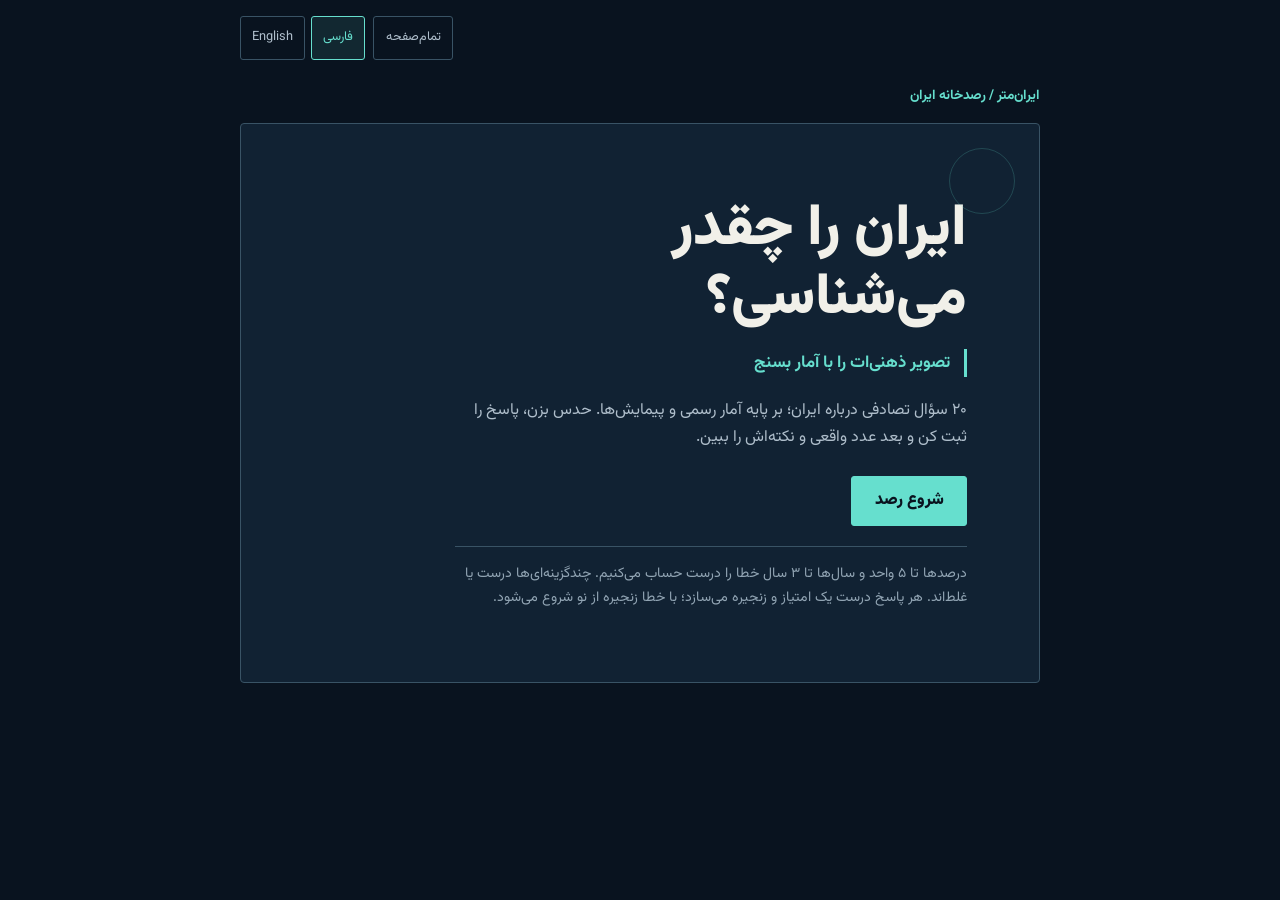
==== commit d6fac1ed: "Redesign quiz as Iran Observatory with accessible game flow" ====
--- a/web/index.html
+++ b/web/index.html
@@ -3,16 +3,16 @@
 <head>
 <meta charset="utf-8">
 <meta name="viewport" content="width=device-width, initial-scale=1">
-<title>ایران‌متر | Iran-meter Quiz</title>
+<title>ایران‌متر | Iran Observatory</title>
 <meta name="description" content="ایران‌متر: ۲۰ سؤال دوزبانه (فارسی/English) درباره‌ی ایران از آمار و نظرسنجی‌های رسمی — حدس بزن، زنجیره بساز، عدد واقعی را ببین. Iran-meter: a bilingual fa/en quiz — 20 guesses about Iran from official stats and polls.">
-<meta name="theme-color" content="#f7f3ea">
+<meta name="theme-color" content="#09131f">
 <meta property="og:title" content="ایران‌متر | Iran-meter Quiz">
 <meta property="og:description" content="۲۰ حدس دوزبانه درباره‌ی ایران — زنجیره بساز و عدد واقعی را ببین. A bilingual fa/en quiz: 20 guesses about Iran, build a streak, see the true number.">
 <meta property="og:type" content="website">
 <meta property="og:url" content="https://eledah.github.io/iran-meter/">
 <meta property="og:locale" content="fa_IR">
 <meta property="og:locale:alternate" content="en_US">
-<link rel="icon" href="data:image/svg+xml,%3Csvg xmlns='http://www.w3.org/2000/svg' viewBox='0 0 64 64'%3E%3Crect x='5' y='5' width='54' height='54' rx='10' fill='%23d9a62e' stroke='%2323201a' stroke-width='4'/%3E%3Cline x1='5' y1='32' x2='59' y2='32' stroke='%2323201a' stroke-width='3' stroke-dasharray='7 6'/%3E%3Ccircle cx='32' cy='17' r='6' fill='%23fffdf7' stroke='%2323201a' stroke-width='3'/%3E%3C/svg%3E">
+<link rel="icon" href="data:image/svg+xml,%3Csvg xmlns='http://www.w3.org/2000/svg' viewBox='0 0 64 64'%3E%3Crect width='64' height='64' rx='10' fill='%2309131f'/%3E%3Cpath d='M8 32h48M32 8v48' stroke='%2366dfce' stroke-width='3'/%3E%3Ccircle cx='32' cy='32' r='11' fill='none' stroke='%23f3bd69' stroke-width='3'/%3E%3Ccircle cx='32' cy='32' r='3' fill='%2366dfce'/%3E%3C/svg%3E">
 <link rel="preconnect" href="https://fonts.googleapis.com">
 <link rel="preconnect" href="https://fonts.gstatic.com" crossorigin>
 <link href="https://fonts.googleapis.com/css2?family=Vazirmatn:wght@400;500;700;900&display=swap" rel="stylesheet">
@@ -20,30 +20,33 @@
 </head>
 <body>
 <a class="skip-link" href="#app">پرش به محتوا / Skip to content</a>
-<h1 id="app-title" class="sr-only">ایران‌متر</h1>
+<h1 id="app-title" class="sr-only">رصدخانه ایران</h1>
 <div class="float-controls">
   <button id="btn-full" type="button">تمام‌صفحه</button>
   <div class="lang-toggle" role="group" aria-label="Language / زبان">
-    <button id="btn-fa" class="active" type="button">فارسی</button>
-    <button id="btn-en" type="button">English</button>
+    <button id="btn-fa" class="active" type="button" aria-pressed="true">فارسی</button>
+    <button id="btn-en" type="button" aria-pressed="false">English</button>
   </div>
 </div>
 
 <main id="app" tabindex="-1">
+  <p id="observatory-brand" class="observatory-brand">رصدخانه ایران</p>
   <!-- start screen: the hook is the quiz itself -->
-  <section id="screen-start" class="screen start">
+  <section id="screen-start" class="screen start" aria-labelledby="start-title">
     <div class="hook-ticket">
       <h2 id="start-title">ایران را چقدر می‌شناسید؟</h2>
       <p id="start-hook" class="hook-line"></p>
       <p id="start-desc"></p>
-      <button id="btn-start" class="primary" type="button">بزن بریم</button>
+      <button id="btn-start" class="primary" type="button" disabled>بزن بریم</button>
       <p id="start-rules" class="muted"></p>
+      <p id="load-status" class="load-status" role="status" aria-live="polite"></p>
+      <button id="btn-retry" class="primary hidden" type="button" disabled>تلاش دوباره</button>
     </div>
   </section>
 
   <!-- question screen -->
-  <section id="screen-quiz" class="screen hidden">
-    <div class="thread" aria-hidden="true"><div id="progress-fill"></div></div>
+  <section id="screen-quiz" class="screen hidden" aria-labelledby="q-prompt">
+    <div class="thread" role="progressbar" aria-label="Quiz progress" aria-valuemin="0" aria-valuemax="100" aria-valuenow="0"><div id="progress-fill"></div></div>
     <div class="quiz-head">
       <p id="progress-label" class="muted"></p>
       <p id="quiz-streak" class="streak-inline hidden" aria-live="polite"></p>
@@ -51,9 +54,9 @@
     <article class="ticket">
       <div class="ticket-row">
         <span id="q-category" class="chip"></span>
-        <span id="q-source" class="source-chip"></span>
+        <a id="q-source" class="source-chip" href="#"></a>
       </div>
-      <h2 id="q-prompt"></h2>
+      <h2 id="q-prompt" tabindex="-1"></h2>
       <p id="q-hint" class="hint"></p>
       <div id="q-options" class="options"></div>
       <div id="q-slider" class="slider-block hidden">
@@ -64,11 +67,16 @@
             <div id="q-marks" class="marks" aria-hidden="true"></div>
           </div>
         </div>
+        <div class="scale-endpoints" aria-hidden="true">
+          <span id="scale-min"></span>
+          <span id="scale-max"></span>
+        </div>
         <button id="btn-submit-guess" class="primary" type="button"></button>
       </div>
       <div id="q-feedback" class="feedback hidden">
-        <div class="reveal-card">
+        <div class="reveal-card" aria-live="polite">
           <p id="fb-result" class="fb-result"></p>
+          <p id="fb-scale-summary" class="sr-only"></p>
           <p id="fb-fact" class="fb-fact"></p>
         </div>
         <button id="btn-next" class="primary" type="button"></button>
@@ -79,7 +87,7 @@
   <!-- score screen -->
   <section id="screen-score" class="screen hidden">
     <div class="rank-stamp">
-      <h2 id="score-rank"></h2>
+      <h2 id="score-rank" tabindex="-1"></h2>
       <p id="score-total"></p>
     </div>
     <h3 id="score-title" class="score-sub"></h3>
@@ -89,6 +97,7 @@
   </section>
 </main>
 
+
 <script src="app.js"></script>
 </body>
 </html>
--- a/web/styles.css
+++ b/web/styles.css
@@ -1,319 +1,258 @@
-/* Iran-meter: bazaar-ticket showdown. One family (Vazirmatn), flat color, no gradients. */
+/* Iran-meter — Observatory visual system. Functional hooks are intentionally stable. */
 :root {
-  color-scheme: light;
-  --paper: #f7f3ea;
-  --ticket: #fffdf7;
-  --ink: #23201a;
-  --clay: #e2d9c6;
-  --bazaar: #b3402a;
-  --pistachio: #3e7a4e;
-  --marigold: #d9a62e;
-  --amber: #c26a1b;
-  --muted: #6f675a;
-}
+  color-scheme: dark;
+  --paper: #09131f;
+  --surface: #112233;
+  --surface-raised: #172d40;
+  --ink: #f1f0e9;
+  --secondary: #afbecb;
+  --muted: #91a4b3;
+  --border: #395365;
+  --track: #243d50;
+  --cyan: #66dfce;
+  --amber: #f3bd69;
+  --coral: #ffa08f;
+  --focus: #f1f0e9;
+}
+
 * { box-sizing: border-box; }
-html { -webkit-text-size-adjust: 100%; height: 100%; }
+html { height: 100%; background: var(--paper); -webkit-text-size-adjust: 100%; }
 body {
+  min-height: 100%;
   margin: 0;
-  min-height: 100%; min-height: 100dvh;
-  display: flex; flex-direction: column;
-  font-family: "Vazirmatn", system-ui, "Segoe UI", Tahoma, sans-serif;
+  display: flex;
+  flex-direction: column;
   background: var(--paper);
   color: var(--ink);
-  line-height: 1.8;
-}
-button, input, output { font-family: inherit; }
-:focus-visible { outline: 3px solid var(--bazaar); outline-offset: 2px; }
-/* Skip link: off-screen until keyboard focus */
+  font-family: "Vazirmatn", system-ui, "Segoe UI", Tahoma, sans-serif;
+  line-height: 1.7;
+}
+button, input, output { font: inherit; }
+:focus-visible { outline: 3px solid var(--focus); outline-offset: 4px; }
+h2[tabindex="-1"]:focus { outline: none; }
+
 .skip-link {
-  position: absolute; top: -100px; inset-inline-start: 1rem; z-index: 10;
-  background: var(--ink); color: var(--paper); font-weight: 700;
-  padding: 0.5rem 1rem; border-radius: 0 0 10px 10px; text-decoration: none;
-}
-.skip-link:focus { top: 0; }
-
-/* Screen-reader-only (the h1 lives on for SEO/a11y, no visual header) */
+  position: absolute;
+  inset-block-start: -100px;
+  inset-inline-start: 1rem;
+  z-index: 10;
+  padding: .5rem 1rem;
+  border-radius: 0 0 4px 4px;
+  background: var(--cyan);
+  color: var(--paper);
+  font-weight: 700;
+  text-decoration: none;
+}
+.skip-link:focus { inset-block-start: 0; }
 .sr-only {
-  position: absolute; width: 1px; height: 1px; margin: -1px;
-  clip-path: inset(50%); overflow: hidden; white-space: nowrap;
-}
-/* Floating ghost controls: the only chrome, pinned to a corner */
+  position: absolute;
+  width: 1px;
+  height: 1px;
+  margin: -1px;
+  overflow: hidden;
+  clip-path: inset(50%);
+  white-space: nowrap;
+}
+
+/* In normal flow so controls cannot cover content while scrolling. */
 .float-controls {
-  position: fixed; inset-block-end: 0.9rem; inset-inline-end: 0.9rem; z-index: 20;
-  display: flex; align-items: center; gap: 0.45rem;
-  opacity: 0.55; transition: opacity 0.2s ease;
-}
-.float-controls:hover, .float-controls:focus-within { opacity: 1; }
-.float-controls .lang-toggle button, .float-controls #btn-full {
-  font-size: 0.8rem; padding: 0.15rem 0.65rem;
-  background: var(--ticket);
-}
-.lang-toggle { display: flex; gap: 0.3rem; }
+  width: 100%;
+  max-width: 840px;
+  margin: 1rem auto 0;
+  padding-inline: 1.25rem;
+  display: flex;
+  flex-wrap: wrap;
+  justify-content: flex-end;
+  align-items: center;
+  gap: .5rem;
+}
+.lang-toggle { display: flex; flex-wrap: wrap; gap: .35rem; }
 .lang-toggle button, #btn-full {
-  border: 2px solid var(--ink); background: var(--ticket); color: var(--ink);
-  padding: 0.2rem 0.8rem; cursor: pointer; border-radius: 999px; font-size: 0.9rem;
-}
+  min-height: 44px;
+  padding: .35rem .7rem;
+  border: 1px solid var(--border);
+  border-radius: 3px;
+  background: transparent;
+  color: var(--secondary);
+  cursor: pointer;
+  font-size: .8rem;
+  transition: background-color .18s ease, border-color .18s ease, color .18s ease, transform .18s ease;
+}
+.lang-toggle button:hover, #btn-full:hover,
+.lang-toggle button.active { border-color: var(--cyan); background: rgba(102,223,206,.1); color: var(--cyan); }
+.lang-toggle button:active, #btn-full:active { transform: translateY(1px); }
 #btn-full.hidden { display: none; }
-.lang-toggle button.active { background: var(--ink); color: var(--paper); }
 
 main {
-  flex: 1; width: 100%; max-width: 720px; margin: 0 auto;
-  padding: 1.5rem 1rem 5rem;
-  display: flex; flex-direction: column;
-}
-/* Full-screen stage: each screen IS the viewport — no header, no footer */
-.screen { width: 100%; flex: 1; display: flex; flex-direction: column; justify-content: center; }
-.screen.hidden { display: none; }
-.muted { color: var(--muted); font-size: 0.9rem; }
-
-/* Start: hook ticket with dashed stub edge (the ONE bold place) */
+  width: 100%;
+  max-width: 840px;
+  flex: 1;
+  margin: 0 auto;
+  padding: 1.5rem 1.25rem 4rem;
+  display: flex;
+  flex-direction: column;
+}
+.screen { width: 100%; display: flex; flex-direction: column; justify-content: center; }
+.hidden { display: none !important; }
+.muted { color: var(--muted); font-size: .9rem; }
+.observatory-brand { margin: 0 0 1rem; color: var(--cyan); font-size: .85rem; font-weight: 700; }
+
+/* Intro: one proposition and one action, with a restrained calibration glyph. */
 .hook-ticket {
-  background: var(--ticket);
-  border: 2px solid var(--ink);
-  border-radius: 14px;
-  padding: 1.6rem 1.4rem;
-  margin-top: 1.4rem;
-}
-.hook-ticket h2 { font-size: 1.9rem; line-height: 1.4; margin: 0 0 0.4rem; font-weight: 900; }
-.hook-line {
-  display: inline-block;
-  background: var(--marigold);
-  border: 2px solid var(--ink);
-  border-radius: 8px;
-  padding: 0.15rem 0.8rem;
-  font-weight: 700;
-}
-#btn-start { font-size: 1.15rem; }
-#start-rules { margin-top: 1rem; }
-
-/* Quiz thread: thin progress line */
-.thread { height: 6px; background: var(--clay); border-radius: 999px; overflow: hidden; }
-#progress-fill { height: 100%; width: 0; background: var(--bazaar); transition: width 0.3s ease; }
-.quiz-head { display: flex; justify-content: space-between; align-items: center; gap: 0.5rem; }
-
-/* The ticket: exam-sheet stub, dashed tear edge — fills its screen */
-.ticket {
-  background: var(--ticket);
-  border: 2px solid var(--ink);
-  border-radius: 14px;
-  padding: 1.2rem 1.1rem;
-  flex: 1;
-}
-.ticket-row { display: flex; justify-content: space-between; align-items: center; gap: 0.5rem; }
-.chip {
-  background: var(--paper);
-  border: 2px solid var(--ink);
-  border-radius: 999px;
-  padding: 0 0.8rem;
-  font-size: 0.85rem; font-weight: 500;
-}
-#q-prompt { font-size: 1.45rem; font-weight: 700; line-height: 1.7; margin: 0.8rem 0 0; max-width: 34ch; }
-/* Explainer subtitle for jargon terms (gross ratio, point-to-point, participation…) */
-.hint { margin: 0.35rem 0 0; font-size: 0.95rem; color: var(--muted); max-width: 60ch; }
-.hint.hidden { display: none; }
-
-/* Options: bargaining slips */
-.options.hidden { display: none; }
-.options { display: grid; gap: 0.6rem; margin-top: 1rem; }
-.options button {
-  text-align: start; padding: 0.85rem 1rem; font-size: 1.15rem; font-weight: 500;
-  border: 2px solid var(--ink); border-radius: 10px; background: var(--paper);
-  color: var(--ink); cursor: pointer;
-}
-.options button:hover:not(:disabled) { background: var(--marigold); }
+  position: relative;
+  margin: 0;
+  padding: clamp(2rem, 7vw, 4.5rem) clamp(1.25rem, 7vw, 4.5rem);
+  border: 1px solid var(--border);
+  border-radius: 4px;
+  background: var(--surface);
+  overflow: hidden;
+}
+.hook-ticket::before {
+  position: absolute;
+  inset-block-start: 1.5rem;
+  inset-inline-start: 1.5rem;
+  width: 64px;
+  height: 64px;
+  border: 1px solid var(--cyan);
+  border-radius: 50%;
+  content: "";
+  opacity: .2;
+  pointer-events: none;
+}
+.hook-ticket h2 { max-width: 16ch; margin: 0 0 .9rem; font-size: clamp(2rem, 6vw, 3.6rem); line-height: 1.2; font-weight: 900; }
+.hook-line { display: block; max-width: 38ch; margin: 0 0 1.25rem; padding-inline-start: .85rem; border: 0; border-inline-start: 3px solid var(--cyan); background: none; color: var(--cyan); font-size: 1.05rem; font-weight: 700; }
+#start-desc { max-width: 58ch; margin: 0; color: var(--secondary); }
+#start-rules { max-width: 64ch; margin: 1.25rem 0 0; padding-block-start: 1rem; border-block-start: 1px solid var(--border); font-size: .88rem; }
+
+.primary {
+  min-height: 48px;
+  margin-top: 1.5rem;
+  padding: .65rem 1.4rem;
+  border: 1px solid var(--cyan);
+  border-radius: 3px;
+  background: var(--cyan);
+  color: var(--paper);
+  font-size: 1rem;
+  font-weight: 900;
+  cursor: pointer;
+  transition: background-color .18s ease, border-color .18s ease, transform .18s ease;
+}
+.primary:hover:not(:disabled) { border-color: #a2f3e6; background: #a2f3e6; }
+.primary:active:not(:disabled) { transform: translateY(1px); }
+.primary:disabled { border-color: var(--border); background: var(--track); color: var(--muted); cursor: not-allowed; }
+
+/* Quiz chrome keeps the task dominant and metadata quiet. */
+.thread { height: 4px; margin-bottom: .65rem; border: 1px solid var(--border); border-radius: 0; background: var(--track); direction: ltr; overflow: hidden; }
+#progress-fill { height: 100%; background: var(--cyan); transition: width .2s ease; }
+.quiz-head { min-height: 40px; display: flex; justify-content: space-between; align-items: center; gap: .5rem; }
+.quiz-head p { margin: .15rem 0 .7rem; font-size: .82rem; }
+.streak-inline { color: var(--amber); font-weight: 700; }
+.streak-inline.hidden { display: none; }
+.ticket { position: relative; margin-top: .8rem; padding: clamp(1.25rem, 4vw, 2.5rem); border: 1px solid var(--border); border-radius: 4px; background: var(--surface); overflow: visible; }
+.ticket-row { display: flex; justify-content: space-between; align-items: flex-start; gap: .75rem; padding-block-end: 1rem; border-block-end: 1px solid var(--border); }
+.chip, .source-chip { border: 1px solid var(--border); border-radius: 2px; background: transparent; color: var(--secondary); }
+.chip { padding: .15rem .55rem; color: var(--cyan); font-size: .78rem; }
+.source-chip { display: inline-block; max-width: 62%; margin: 0; padding: .15rem .5rem; color: var(--muted); font-size: .75rem; overflow-wrap: anywhere; }
+.source-chip:not(.hidden) { border-style: dashed; }
+a.source-chip { display: inline-flex; min-height: 44px; align-items: center; text-decoration: underline; text-decoration-thickness: 1px; text-underline-offset: .15em; }
+a.source-chip:hover { color: var(--cyan); }
+a.source-chip:focus-visible { outline: 2px solid var(--cyan); outline-offset: 3px; }
+#q-prompt { max-width: 32ch; margin: 1.5rem 0 .35rem; font-size: clamp(1.35rem, 3.4vw, 2rem); line-height: 1.45; font-weight: 700; }
+.hint { max-width: 60ch; margin: 0; color: var(--secondary); font-size: .9rem; }
+.hint.hidden, .options.hidden, .slider-block.hidden, .feedback.hidden { display: none; }
+
+.options { display: grid; gap: .65rem; margin-top: 1.5rem; }
+.options button { min-height: 52px; padding: .75rem 1rem; border: 1px solid var(--border); border-radius: 3px; background: var(--surface-raised); color: var(--ink); text-align: start; cursor: pointer; transition: background-color .18s ease, border-color .18s ease, transform .18s ease; }
+.options button:hover:not(:disabled) { border-color: var(--cyan); background: #1c3a4d; }
+.options button:active:not(:disabled) { transform: translateY(1px); }
 .options button:disabled { cursor: default; }
-.options button.correct { background: var(--pistachio); border-color: var(--ink); color: #fff; }
-.options button.wrong { background: var(--bazaar); border-color: var(--ink); color: #fff; }
-.options button.dim { opacity: 0.55; }
-
-/* Slider: bargaining over a number */
-.slider-block.hidden { display: none; }
-.slider-block { margin-top: 1.2rem; }
-.slider-row { display: flex; align-items: center; gap: 0.9rem; }
-
-/* Reveal: the payoff, color answers the action */
-.feedback { margin-top: 1rem; border-top: 2px dashed var(--clay); padding-top: 0.9rem; }
-.feedback.hidden { display: none; }
-/* Reveal flows with the question — no separate box, the answer completes it */
-.reveal-card { margin-top: 0.6rem; }
-/* Tier verdicts read as stamps, not sentences */
-.fb-result {
-  display: inline-block; font-size: 1.5rem; font-weight: 900; margin: 0;
-  border: 3px solid currentColor; border-radius: 10px;
-  padding: 0.05rem 1rem; transform: rotate(-1.5deg);
-}
-.fb-result.tier-exact { color: var(--pistachio); }
-.fb-result.tier-close { color: var(--pistachio); }
+.options button.correct { border-color: var(--cyan); background: rgba(102,223,206,.14); color: var(--cyan); }
+.options button.wrong { border-color: var(--coral); background: rgba(255,160,143,.14); color: var(--coral); }
+.options button.dim { opacity: .55; }
+.choice-status { min-height: 1.5em; margin: .75rem 0 0; color: var(--secondary); }
+.load-status { margin: 1rem 0 0; padding: .75rem .9rem; border-inline-start: 3px solid var(--cyan); color: var(--secondary); }
+.load-status:empty { display: none; }
+.load-status.error { border-color: var(--coral); background: rgba(255,160,143,.08); color: var(--coral); }
+
+/* Instrument scale: the native range keeps keyboard arrows/Home/End and touch behavior. */
+.slider-block { margin-top: 3.5rem; }
+.slider-row { min-height: 60px; display: flex; align-items: center; gap: .75rem; }
+.range-wrap { position: relative; min-width: 0; min-height: 60px; flex: 1; display: flex; align-items: center; direction: ltr; }
+.range-wrap::before {
+  position: absolute;
+  inset-inline: 13px;
+  top: 50%;
+  height: 26px;
+  transform: translateY(-50%);
+  background: repeating-linear-gradient(to right, transparent 0, transparent calc(10% - 1px), var(--border) calc(10% - 1px), var(--border) 10%);
+  content: "";
+  opacity: .7;
+  pointer-events: none;
+}
+.range-wrap input[type="range"] { position: relative; z-index: 1; width: 100%; min-width: 0; min-height: 60px; margin: 0; direction: ltr; appearance: none; -webkit-appearance: none; background: transparent; }
+.range-wrap input[type="range"]::-webkit-slider-runnable-track { height: 10px; border: 1px solid var(--border); border-radius: 0; background: var(--track); }
+.range-wrap input[type="range"]::-moz-range-track { height: 10px; border: 1px solid var(--border); border-radius: 0; background: var(--track); }
+.range-wrap input[type="range"]::-webkit-slider-thumb { width: 26px; height: 26px; margin-top: -9px; border: 2px solid var(--paper); border-radius: 2px; background: var(--amber); box-shadow: 0 0 0 1px var(--amber); cursor: pointer; appearance: none; -webkit-appearance: none; }
+.range-wrap input[type="range"]::-moz-range-thumb { width: 26px; height: 26px; border: 2px solid var(--paper); border-radius: 2px; background: var(--amber); box-shadow: 0 0 0 1px var(--amber); cursor: pointer; }
+.range-wrap input[type="range"]:disabled::-webkit-slider-thumb { background: var(--muted); box-shadow: none; cursor: default; }
+.range-wrap input[type="range"]:disabled::-moz-range-thumb { background: var(--muted); box-shadow: none; cursor: default; }
+.bubble { position: absolute; top: -2.75rem; transform: translateX(-50%); padding: .15rem .55rem; border: 1px solid var(--amber); border-radius: 2px; background: var(--surface-raised); color: var(--amber); font-size: .85rem; font-weight: 900; white-space: nowrap; pointer-events: none; }
+#q-bubble, .marks { position: absolute; inset-block: 0; inset-inline: 13px; direction: ltr; pointer-events: none; }
+#q-bubble { z-index: 2; }
+.marks { z-index: 3; }
+.zone { position: absolute; top: 50%; height: 6px; transform: translateY(-50%); border-radius: 0; opacity: .8; }
+.zone.good { background: var(--cyan); }
+.zone.miss { background: var(--coral); }
+.dot-truth { position: absolute; top: 50%; width: 18px; height: 18px; transform: translate(-50%, -50%); border: 2px solid var(--paper); border-radius: 50%; background: var(--cyan); box-shadow: 0 0 0 1px var(--cyan); }
+.dot-truth.good, .dot-truth.miss { background: var(--cyan); }
+.mark { position: absolute; width: max-content; max-width: min(90%, 20rem); transform: translateX(-50%); padding: .1rem .45rem; border: 1px dashed var(--secondary); border-radius: 2px; background: var(--surface); color: var(--secondary); font-size: .76rem; line-height: 1.35; text-align: center; white-space: normal; overflow-wrap: break-word; }
+.mark-guess { bottom: calc(50% + 1.4rem); border-style: dashed; }
+.mark-truth { top: calc(50% + 1.3rem); border: 2px solid var(--cyan); background: var(--surface-raised); color: var(--cyan); font-size: .9rem; }
+.mark-truth.good, .mark-truth.miss { background: var(--surface-raised); color: var(--cyan); }
+.mark.is-start, .bubble.is-start { transform: translateX(0); text-align: start; }
+.mark.is-end, .bubble.is-end { transform: translateX(-100%); text-align: end; }
+html[dir="rtl"] .mark, html[dir="rtl"] .bubble { direction: rtl; }
+.scale-endpoints { display: flex; justify-content: space-between; gap: .75rem; margin: 3rem 13px 0; direction: ltr; color: var(--muted); font-size: .75rem; }
+.scale-endpoints [class*="start"], .scale-endpoints .is-start { text-align: start; }
+.scale-endpoints [class*="end"], .scale-endpoints .is-end { text-align: end; }
+
+.feedback { margin-top: 1.5rem; padding-top: 1.25rem; border-top: 1px solid var(--border); }
+.reveal-card { margin-top: .2rem; }
+.fb-result { margin: 0; padding-inline-start: .7rem; border: 0; border-inline-start: 3px solid currentColor; font-size: 1.25rem; line-height: 1.4; }
+.fb-result.tier-exact, .fb-result.tier-close, .fb-result.tier-choice-ok { color: var(--cyan); }
 .fb-result.tier-near { color: var(--amber); }
-.fb-result.tier-off { color: var(--bazaar); }
-.fb-result.tier-choice-ok { color: var(--pistachio); }
-.fb-result.tier-choice-bad { color: var(--bazaar); }
-.fb-fact {
-  margin: 0.6rem 0; max-width: 60ch;
-  border-inline-start: 4px solid var(--marigold);
-  padding-inline-start: 0.7rem;
-}
-/* answer lives on the slider's truth pill — no separate number block */
-/* Data labels on the original slider: guess pill above, truth pill below.
-   Overlay is forced LTR so % always maps to left%. */
-.range-wrap { position: relative; flex: 1; min-width: 0; display: flex; align-items: center; }
-/* Custom slider: our own track + thumb (26px), so the data-point overlay
-   aligns exactly — overlay inset equals half a thumb (13px) each side. */
-.range-wrap input[type="range"] {
-  width: 100%; min-width: 0; direction: ltr; min-height: 56px;
-  -webkit-appearance: none; appearance: none; background: transparent; margin: 0;
-}
-.range-wrap input[type="range"]::-webkit-slider-runnable-track {
-  height: 12px; background: var(--clay);
-  border: 2px solid var(--ink); border-radius: 999px;
-}
-.range-wrap input[type="range"]::-webkit-slider-thumb {
-  -webkit-appearance: none; appearance: none;
-  width: 26px; height: 26px; margin-top: -9px; border-radius: 50%;
-  background: var(--marigold); border: 2px solid var(--ink); cursor: pointer;
-}
-.range-wrap input[type="range"]::-moz-range-track {
-  height: 12px; background: var(--clay);
-  border: 2px solid var(--ink); border-radius: 999px;
-}
-.range-wrap input[type="range"]::-moz-range-thumb {
-  width: 22px; height: 22px; border-radius: 50%;
-  background: var(--marigold); border: 2px solid var(--ink); cursor: pointer;
-}
-.range-wrap input[type="range"]:disabled::-webkit-slider-thumb { background: var(--clay); cursor: default; }
-.range-wrap input[type="range"]:disabled::-moz-range-thumb { background: var(--clay); cursor: default; }
-/* Data points on the slider: guess pill above, big truth pill below,
-   colored zone spanning the distance between them. */
-/* Live drag bubble: rides above the thumb with the current value */
-.bubble {
-  position: absolute; top: -2.5rem; transform: translateX(-50%);
-  font-size: 1rem; font-weight: 900; white-space: nowrap;
-  background: var(--ink); color: var(--paper);
-  border-radius: 999px; padding: 0 0.7rem;
-  pointer-events: none;
-}
-.bubble.hidden { display: none; }
-#q-bubble {
-  position: absolute; top: 0; bottom: 0; left: 13px; right: 13px;
-  pointer-events: none; direction: ltr;
-}
-#q-bubble.hidden { display: none; }
-.marks { position: absolute; top: 0; bottom: 0; left: 13px; right: 13px; pointer-events: none; direction: ltr; }
-.zone {
-  position: absolute; top: 50%; height: 8px; transform: translateY(-50%);
-  border-radius: 999px;
-}
-.zone.good { background: var(--pistachio); }
-.zone.miss { background: var(--bazaar); }
-/* the answer's own circle, sitting on the track */
-.dot-truth {
-  position: absolute; top: 50%; width: 18px; height: 18px;
-  transform: translate(-50%, -50%); border-radius: 50%;
-  background: var(--marigold); border: 3px solid var(--ink);
-}
-.dot-truth.good { background: var(--pistachio); }
-.dot-truth.miss { background: var(--bazaar); }
-.mark {
-  position: absolute; top: -1.7rem; transform: translateX(-50%);
-  font-size: 0.8rem; font-weight: 700; white-space: nowrap;
-  max-width: 44%; overflow: hidden; text-overflow: ellipsis;
-  border: 2px solid var(--ink); border-radius: 999px; padding: 0 0.55rem;
-  background: var(--ticket); color: var(--ink);
-}
-.mark-truth {
-  top: auto; bottom: -2.1rem; background: var(--marigold);
-  font-size: 1.05rem; font-weight: 900; padding: 0.1rem 0.9rem;
-  border-width: 3px; max-width: 60%;
-}
-.mark-truth.good { background: var(--pistachio); color: #fff; }
-.mark-truth.miss { background: var(--bazaar); color: #fff; }
-.slider-block { padding-bottom: 2.6rem; }
-#btn-submit-guess.hidden { display: none; }
-/* Source as a small stamp chip */
-.source-chip { display: inline-block; margin: 0.5rem 0 0; font-size: 0.85rem; color: var(--muted); }
-.source-chip.hidden { display: none; }
-.source-chip:not(.hidden) {
-  border: 1px dashed var(--muted); border-radius: 999px; padding: 0 0.7rem;
-}
-#q-source { margin-top: 0.35rem; }
-/* Celebration + commiseration (JS-gated on reduced motion) */
-.ticket { position: relative; overflow: hidden; }
-.confetti {
-  position: absolute; top: -8px; width: 8px; height: 12px; border-radius: 2px;
-  animation: fall 0.95s ease-in forwards; pointer-events: none;
-}
-@keyframes fall {
-  to { transform: translate(var(--dx, 0), 340px) rotate(var(--rot, 180deg)); opacity: 0; }
-}
-.shake { animation: shake 0.4s ease; }
-@keyframes shake {
-  0%, 100% { transform: none; }
-  25% { transform: translateX(-7px) rotate(-0.4deg); }
-  60% { transform: translateX(6px) rotate(0.4deg); }
-}
-
-/* Staged reveal: the payoff arrives beat by beat, not all at once.
-   Base styles stay fully visible; keyframes only describe the entrance,
-   so prefers-reduced-motion (animation: none) shows everything instantly. */
-#q-feedback:not(.hidden) .fb-result { animation: rise 0.4s ease both; }
-#q-feedback:not(.hidden) .fb-fact { animation: rise 0.45s ease 1.2s both; }
-#q-feedback:not(.hidden) #btn-next { animation: rise 0.45s ease 1.7s both; }
-@keyframes rise { from { opacity: 0; transform: translateY(12px); } }
-#q-marks .mark { animation: markpop 0.35s ease both; }
-#q-marks .mark-truth { animation-delay: 0.25s; }
-@keyframes markpop {
-  from { transform: translateX(-50%) scale(0); }
-  to { transform: translateX(-50%) scale(1); }
-}
-/* Streak: the stakes (single inline readout under the thread) */
-.streak-inline { font-weight: 700; }
-.streak-inline.hidden { display: none; }
-.pop { animation: pop 0.35s ease; }
-@keyframes pop {
-  0% { transform: scale(1); }
-  40% { transform: scale(1.25); }
-  100% { transform: scale(1); }
-}
-
-/* Score: rank stamp is the payoff */
-.rank-stamp {
-  background: var(--ink); color: var(--paper);
-  border-radius: 14px; padding: 1.4rem 1.2rem; text-align: center; margin-top: 1.4rem;
-}
-.rank-stamp h2 { margin: 0; font-size: 1.7rem; font-weight: 900; }
-.rank-stamp p { margin: 0.3rem 0 0; font-size: 1.1rem; }
-.score-sub { margin: 1.2rem 0 0.4rem; font-size: 1.05rem; }
-.breakdown { list-style: none; padding: 0; margin: 0; display: grid; gap: 0.45rem; }
-.breakdown li {
-  background: var(--ticket); border: 2px solid var(--ink); border-radius: 10px;
-  padding: 0.35rem 0.8rem;
-}
-
-.primary {
-  background: var(--bazaar); color: #fff; border: 2px solid var(--ink); border-radius: 10px;
-  padding: 0.6rem 1.6rem; font-size: 1.05rem; font-weight: 700; cursor: pointer; margin-top: 1rem;
-}
-.primary:hover { filter: brightness(1.08); }
-.primary:disabled { opacity: 0.5; cursor: default; }
-/* Quiz actions span the full card width */
+.fb-result.tier-off, .fb-result.tier-choice-bad { color: var(--coral); }
+.fb-fact { margin: .75rem 0; padding: .65rem .8rem; border-inline-start: 1px solid var(--amber); background: rgba(243,189,105,.07); color: var(--secondary); }
 #btn-submit-guess, #btn-next { display: block; width: 100%; }
 
-/* ONE orchestrated start moment: ticket deals in */
-body.dealing .ticket, body.dealing .hook-ticket { animation: deal 0.55s ease; }
-@keyframes deal {
-  from { transform: translateY(14px) rotate(-0.6deg); opacity: 0; }
-  to { transform: none; opacity: 1; }
-}
-
-@media (max-width: 480px) {
-  .hook-ticket h2 { font-size: 1.5rem; }
-  #q-prompt { font-size: 1.15rem; }
-  main { padding: 1rem 0.75rem 4rem; }
-  /* 360px: keep the ticket row, slider, and payoff inside the viewport */
+/* Results remain a report, not a fabricated benchmark. */
+.rank-stamp { margin: 0; padding: 2rem 1.25rem; border: 1px solid var(--cyan); border-radius: 4px; background: var(--surface); text-align: center; }
+.rank-stamp h2 { margin: 0; color: var(--cyan); font-size: clamp(1.7rem, 5vw, 2.6rem); }
+.rank-stamp p { margin: .4rem 0 0; color: var(--secondary); }
+.score-sub { margin: 2rem 0 .7rem; color: var(--secondary); font-size: 1rem; }
+.breakdown { display: grid; gap: .55rem; margin: 0; padding: 0; list-style: none; }
+.breakdown li { padding: .6rem .8rem; border: 1px solid var(--border); border-radius: 3px; background: var(--surface); }
+#score-best { margin-top: 1.25rem; }
+
+
+@media (max-width: 600px) {
+  .float-controls { justify-content: flex-start; padding-inline: .75rem; }
+  main { padding: 1rem .75rem 2.5rem; }
+  .hook-ticket { padding: 2rem 1.25rem; }
+  .hook-ticket::before { inset-block-start: 1rem; inset-inline-start: 1rem; }
+  .ticket { padding: 1.15rem 1rem; }
   .ticket-row { flex-wrap: wrap; }
-  .chip { min-width: 0; overflow-wrap: anywhere; }
-  .slider-row { gap: 0.5rem; }
+  .source-chip { max-width: 100%; }
+  #q-prompt { font-size: 1.3rem; }
+  .mark { font-size: .75rem; }
+  .mark-truth { font-size: .85rem; }
+}
+@media (max-width: 360px) {
+  .float-controls { margin-top: .5rem; }
+  .scale-endpoints { margin-inline: 13px; }
+  .mark { padding-inline: .25rem; }
 }
 @media (prefers-reduced-motion: reduce) {
-  *, *::before, *::after { animation: none; transition: none; }
-}
+  html:focus-within { scroll-behavior: auto; }
+  *, *::before, *::after { animation: none !important; transition: none !important; }
+}
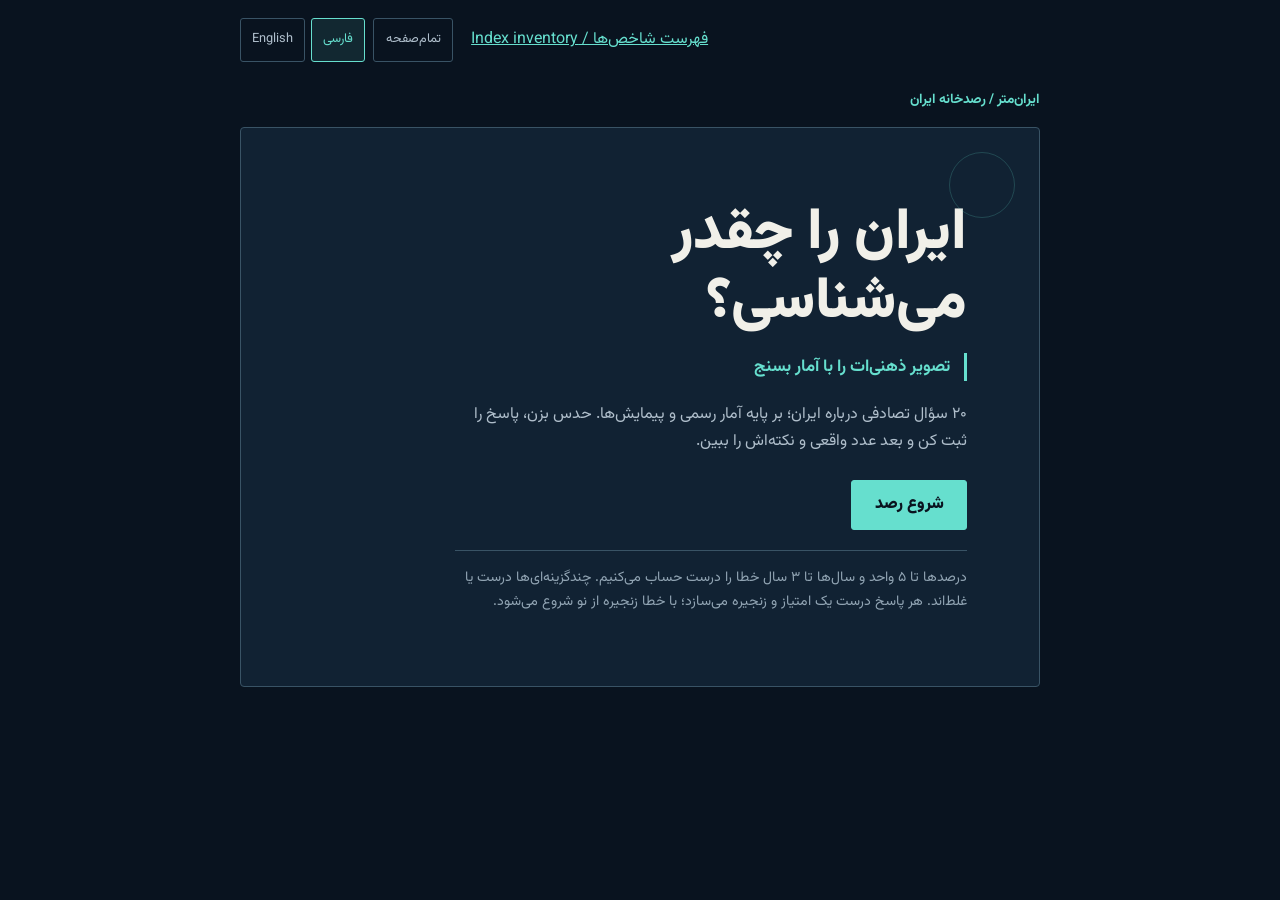
==== commit eadd4dce: "Add complete searchable index inventory and CSV export" ====
--- a/web/index.html
+++ b/web/index.html
@@ -22,6 +22,7 @@
 <a class="skip-link" href="#app">پرش به محتوا / Skip to content</a>
 <h1 id="app-title" class="sr-only">رصدخانه ایران</h1>
 <div class="float-controls">
+  <a href="indexes.html" style="color:var(--cyan);padding:.65rem">فهرست شاخص‌ها / Index inventory</a>
   <button id="btn-full" type="button">تمام‌صفحه</button>
   <div class="lang-toggle" role="group" aria-label="Language / زبان">
     <button id="btn-fa" class="active" type="button" aria-pressed="true">فارسی</button>
